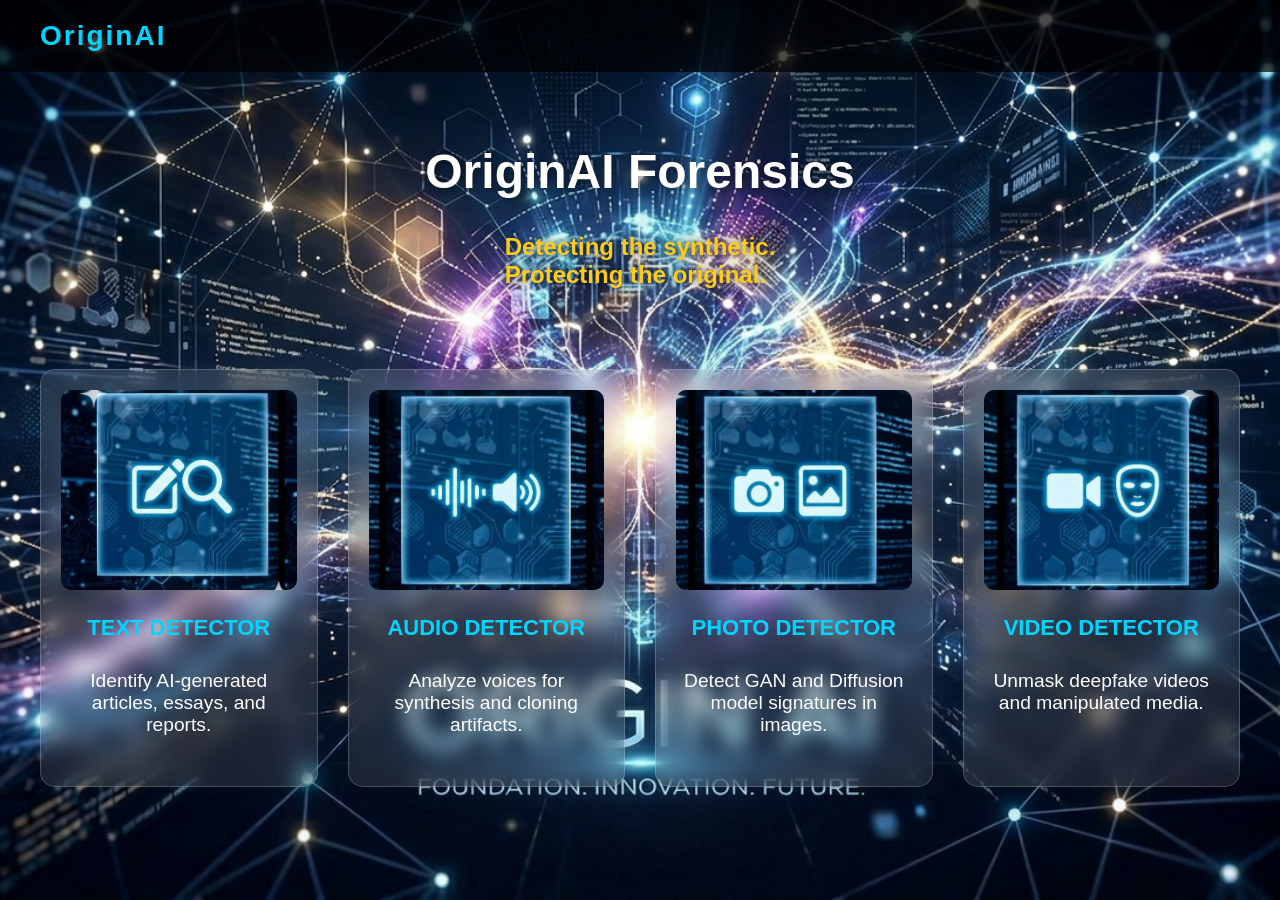
==== frontend/index.html @ 53ab7ea4 "Add files via upload" ====
<!DOCTYPE html>
<html lang="en">
<head>
    <meta charset="UTF-8">
    <meta name="viewport" content="width=device-width, initial-scale=1.0">
    <title>OriginAI - AI Forensics Hub</title>
    <link rel="stylesheet" href="style.css">
</head>
<body>
    <header>
        <a href="index.html" class="logo-text">OriginAI</a>
    </header>

    <div class="container">
        <h1>OriginAI Forensics</h1>
        <p class="tagline">Detecting the synthetic.<br>Protecting the original.</p>

        <div class="home-grid">
            <a href="text.html" class="card">
                <img src="assets/Logos/TEXT_DETECTOR.jpeg" alt="Text Detector">
                <h3>TEXT DETECTOR</h3>
                <p>Identify AI-generated articles, essays, and reports.</p>
            </a>

            <a href="audio.html" class="card">
                <img src="assets/Logos/AUDIO_DETECTOR.jpeg" alt="Audio Detector">
                <h3>AUDIO DETECTOR</h3>
                <p>Analyze voices for synthesis and cloning artifacts.</p>
            </a>

            <a href="photo.html" class="card">
                <img src="assets/Logos/PHOTO_DETECTOR.jpeg" alt="Photo Detector">
                <h3>PHOTO DETECTOR</h3>
                <p>Detect GAN and Diffusion model signatures in images.</p>
            </a>

            <a href="video.html" class="card">
                <img src="assets/Logos/VIDEO_DETECTOR.jpeg" alt="Video Detector">
                <h3>VIDEO DETECTOR</h3>
                <p>Unmask deepfake videos and manipulated media.</p>
            </a>
        </div>
    </div>
</body>
</html>
---- frontend/style.css ----
/* General Styling */
body {
    margin: 0;
    padding: 0;
    font-family: 'Segoe UI', Tahoma, Geneva, Verdana, sans-serif;
    color: #ffffff;
    background-image: url('assets/Images/BACKGROUND_IMAGE.png');
    background-size: cover;
    background-position: center;
    background-attachment: fixed;
    height: 100vh;
    overflow-x: hidden;
}

header {
    background: rgba(0, 0, 0, 0.7);
    padding: 20px 40px;
    display: flex;
    justify-content: space-between;
    align-items: center;
    position: sticky;
    top: 0;
    z-index: 1000;
}

.logo-text {
    font-size: 28px;
    font-weight: bold;
    color: #00d4ff;
    text-decoration: none;
    letter-spacing: 2px;
}

.container {
    padding: 40px;
    display: flex;
    flex-direction: column;
    align-items: center;
}

h1 {
    font-size: 3rem;
    margin-bottom: 10px;
    text-shadow: 2px 2px 10px rgba(0,0,0,0.5);
}

p {
    font-size: 1.2rem;
    margin-bottom: 30px;
}

/* Tagline Styling */
.tagline {
    color: #fdcc1b;
    font-weight: bold;
    font-size: 1.5rem;
    text-shadow: 0px 0px 10px rgba(0,0,0,0.8);
}

/* Home Grid Layout */
.home-grid {
    display: grid;
    grid-template-columns: repeat(auto-fit, minmax(250px, 1fr));
    gap: 30px;
    width: 100%;
    max-width: 1200px;
    margin-top: 50px;
}

.card {
    background: rgba(255, 255, 255, 0.1);
    backdrop-filter: blur(10px);
    border: 1px solid rgba(255, 255, 255, 0.2);
    border-radius: 15px;
    padding: 20px;
    text-align: center;
    cursor: pointer;
    transition: transform 0.3s ease, background 0.3s ease;
    text-decoration: none;
    color: white;
    display: flex;
    flex-direction: column;
}

.card:hover {
    transform: translateY(-10px);
    background: rgba(255, 255, 255, 0.2);
    border-color: #00d4ff;
}

.card img {
    width: 100%;
    height: 200px;
    object-fit: cover;
    border-radius: 10px;
    margin-bottom: 15px;
}

.card h3 {
    margin: 10px 0;
    font-size: 22px;
    color: #00d4ff;
}

/* Form Sections */
.detector-form {
    background: rgba(0, 0, 0, 0.6);
    padding: 40px;
    border-radius: 20px;
    width: 100%;
    max-width: 700px;
    box-shadow: 0 10px 30px rgba(0,0,0,0.5);
    backdrop-filter: blur(5px);
    margin-top: 20px;
}

.detector-form h2 {
    text-align: center;
    margin-bottom: 30px;
    color: #00d4ff;
}

textarea {
    width: 100%;
    height: 200px;
    background: rgba(255, 255, 255, 0.05);
    border: 1px solid rgba(255, 255, 255, 0.3);
    border-radius: 10px;
    padding: 15px;
    color: white;
    font-size: 16px;
    resize: none;
    margin-bottom: 20px;
    box-sizing: border-box;
}

input[type="file"] {
    margin-bottom: 20px;
    display: block;
    color: white;
}

.submit-btn {
    background: #00d4ff;
    color: #000;
    border: none;
    padding: 12px 30px;
    font-size: 18px;
    font-weight: bold;
    border-radius: 5px;
    cursor: pointer;
    width: 100%;
    transition: background 0.3s;
}

.submit-btn:hover {
    background: #00a0cc;
}

.record-btn {
    background: #ff4d4d;
    color: white;
    margin-bottom: 15px;
}

#results {
    margin-top: 30px;
    padding: 20px;
    background: rgba(0, 212, 255, 0.1);
    border-left: 5px solid #00d4ff;
    border-radius: 5px;
    display: none;
}

.result-item {
    margin: 10px 0;
    font-size: 20px;
}

.percentage {
    font-weight: bold;
    font-size: 24px;
}

.loading {
    text-align: center;
    margin: 20px 0;
    display: none;
    color: #00d4ff;
}
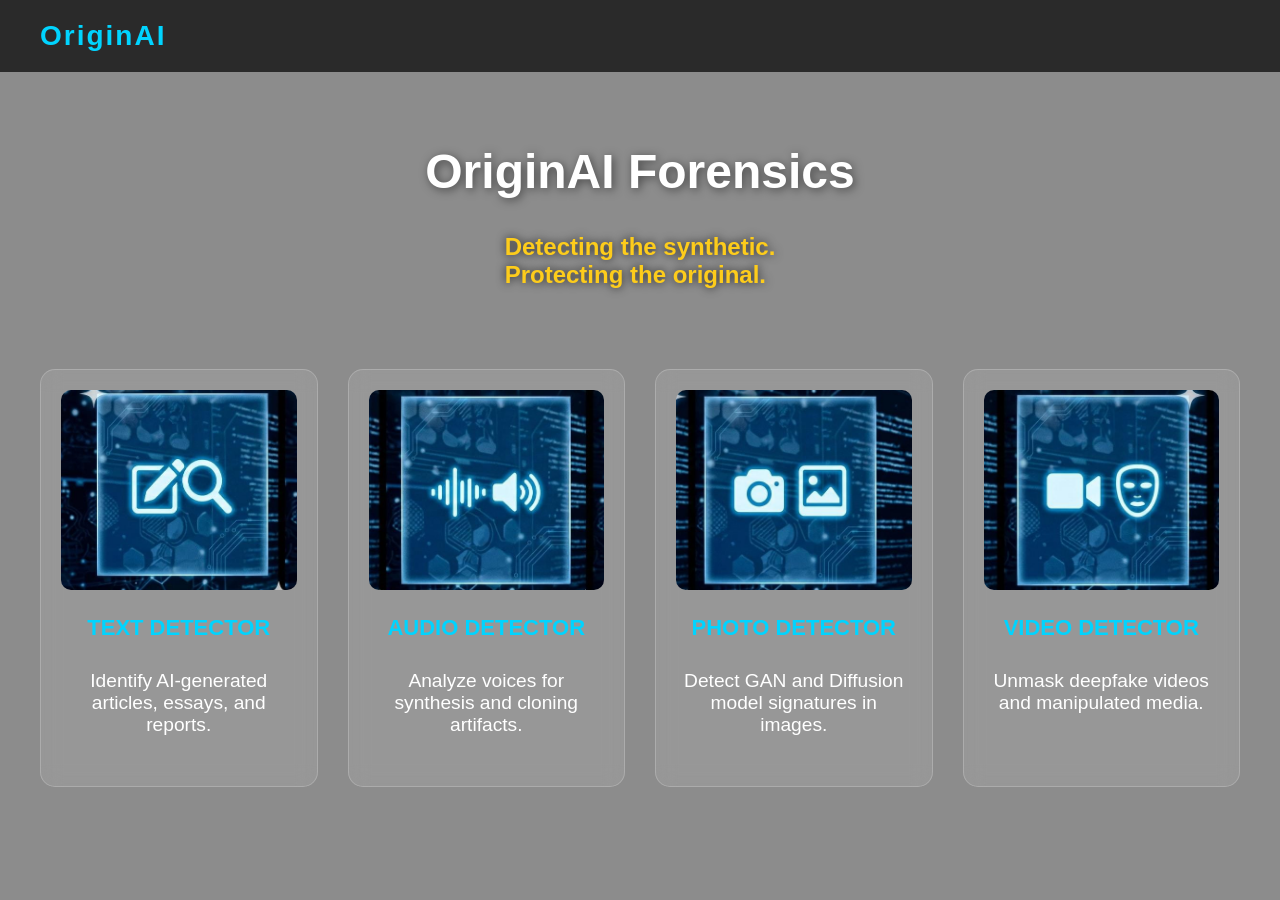
==== commit aec075e3: "Add files via upload" ====
--- a/frontend/index.html
+++ b/frontend/index.html
@@ -1,45 +1,59 @@
 <!DOCTYPE html>
 <html lang="en">
 <head>
-    <meta charset="UTF-8">
-    <meta name="viewport" content="width=device-width, initial-scale=1.0">
-    <title>OriginAI - AI Forensics Hub</title>
-    <link rel="stylesheet" href="style.css">
+<meta charset="UTF-8">
+<meta name="viewport" content="width=device-width, initial-scale=1.0">
+<title>OriginAI - AI Forensics Hub</title>
+<link rel="stylesheet" href="style.css">
 </head>
+
 <body>
-    <header>
-        <a href="index.html" class="logo-text">OriginAI</a>
-    </header>
 
-    <div class="container">
-        <h1>OriginAI Forensics</h1>
-        <p class="tagline">Detecting the synthetic.<br>Protecting the original.</p>
+<video autoplay muted loop id="background-video">
+<source src="assets/Images/BACKGROUND_VIDEO.mp4" type="video/mp4">
+</video>
 
-        <div class="home-grid">
-            <a href="text.html" class="card">
-                <img src="assets/Logos/TEXT_DETECTOR.jpeg" alt="Text Detector">
-                <h3>TEXT DETECTOR</h3>
-                <p>Identify AI-generated articles, essays, and reports.</p>
-            </a>
+<header>
+<a href="index.html" class="logo-text">OriginAI</a>
+</header>
 
-            <a href="audio.html" class="card">
-                <img src="assets/Logos/AUDIO_DETECTOR.jpeg" alt="Audio Detector">
-                <h3>AUDIO DETECTOR</h3>
-                <p>Analyze voices for synthesis and cloning artifacts.</p>
-            </a>
+<div class="container">
 
-            <a href="photo.html" class="card">
-                <img src="assets/Logos/PHOTO_DETECTOR.jpeg" alt="Photo Detector">
-                <h3>PHOTO DETECTOR</h3>
-                <p>Detect GAN and Diffusion model signatures in images.</p>
-            </a>
+<h1>OriginAI Forensics</h1>
 
-            <a href="video.html" class="card">
-                <img src="assets/Logos/VIDEO_DETECTOR.jpeg" alt="Video Detector">
-                <h3>VIDEO DETECTOR</h3>
-                <p>Unmask deepfake videos and manipulated media.</p>
-            </a>
-        </div>
-    </div>
+<p class="tagline">
+Detecting the synthetic.<br>
+Protecting the original.
+</p>
+
+<div class="home-grid">
+
+<a href="text.html" class="card">
+<img src="assets/Logos/TEXT_DETECTOR.jpeg">
+<h3>TEXT DETECTOR</h3>
+<p>Identify AI-generated articles, essays, and reports.</p>
+</a>
+
+<a href="audio.html" class="card">
+<img src="assets/Logos/AUDIO_DETECTOR.jpeg">
+<h3>AUDIO DETECTOR</h3>
+<p>Analyze voices for synthesis and cloning artifacts.</p>
+</a>
+
+<a href="photo.html" class="card">
+<img src="assets/Logos/PHOTO_DETECTOR.jpeg">
+<h3>PHOTO DETECTOR</h3>
+<p>Detect GAN and Diffusion model signatures in images.</p>
+</a>
+
+<a href="video.html" class="card">
+<img src="assets/Logos/VIDEO_DETECTOR.jpeg">
+<h3>VIDEO DETECTOR</h3>
+<p>Unmask deepfake videos and manipulated media.</p>
+</a>
+
+</div>
+</div>
+
 </body>
 </html>
--- a/frontend/style.css
+++ b/frontend/style.css
@@ -1,15 +1,37 @@
 /* General Styling */
+
 body {
     margin: 0;
     padding: 0;
     font-family: 'Segoe UI', Tahoma, Geneva, Verdana, sans-serif;
     color: #ffffff;
-    background-image: url('assets/Images/BACKGROUND_IMAGE.png');
-    background-size: cover;
-    background-position: center;
-    background-attachment: fixed;
     height: 100vh;
     overflow-x: hidden;
+}
+
+/* Background Video */
+
+#background-video {
+    position: fixed;
+    right: 0;
+    bottom: 0;
+    min-width: 100%;
+    min-height: 100%;
+    object-fit: cover;
+    z-index: -2;
+}
+
+/* Dark overlay for readability */
+
+body::after {
+    content: "";
+    position: fixed;
+    top: 0;
+    left: 0;
+    width: 100%;
+    height: 100%;
+    background: rgba(0,0,0,0.45);
+    z-index: -1;
 }
 
 header {
@@ -49,7 +71,6 @@
     margin-bottom: 30px;
 }
 
-/* Tagline Styling */
 .tagline {
     color: #fdcc1b;
     font-weight: bold;
@@ -57,7 +78,8 @@
     text-shadow: 0px 0px 10px rgba(0,0,0,0.8);
 }
 
-/* Home Grid Layout */
+/* Home Grid */
+
 .home-grid {
     display: grid;
     grid-template-columns: repeat(auto-fit, minmax(250px, 1fr));
@@ -68,9 +90,9 @@
 }
 
 .card {
-    background: rgba(255, 255, 255, 0.1);
+    background: rgba(255,255,255,0.1);
     backdrop-filter: blur(10px);
-    border: 1px solid rgba(255, 255, 255, 0.2);
+    border: 1px solid rgba(255,255,255,0.2);
     border-radius: 15px;
     padding: 20px;
     text-align: center;
@@ -84,7 +106,7 @@
 
 .card:hover {
     transform: translateY(-10px);
-    background: rgba(255, 255, 255, 0.2);
+    background: rgba(255,255,255,0.2);
     border-color: #00d4ff;
 }
 
@@ -102,9 +124,10 @@
     color: #00d4ff;
 }
 
-/* Form Sections */
+/* Detector Forms */
+
 .detector-form {
-    background: rgba(0, 0, 0, 0.6);
+    background: rgba(0,0,0,0.6);
     padding: 40px;
     border-radius: 20px;
     width: 100%;
@@ -123,8 +146,8 @@
 textarea {
     width: 100%;
     height: 200px;
-    background: rgba(255, 255, 255, 0.05);
-    border: 1px solid rgba(255, 255, 255, 0.3);
+    background: rgba(255,255,255,0.05);
+    border: 1px solid rgba(255,255,255,0.3);
     border-radius: 10px;
     padding: 15px;
     color: white;
@@ -166,7 +189,7 @@
 #results {
     margin-top: 30px;
     padding: 20px;
-    background: rgba(0, 212, 255, 0.1);
+    background: rgba(0,212,255,0.1);
     border-left: 5px solid #00d4ff;
     border-radius: 5px;
     display: none;
